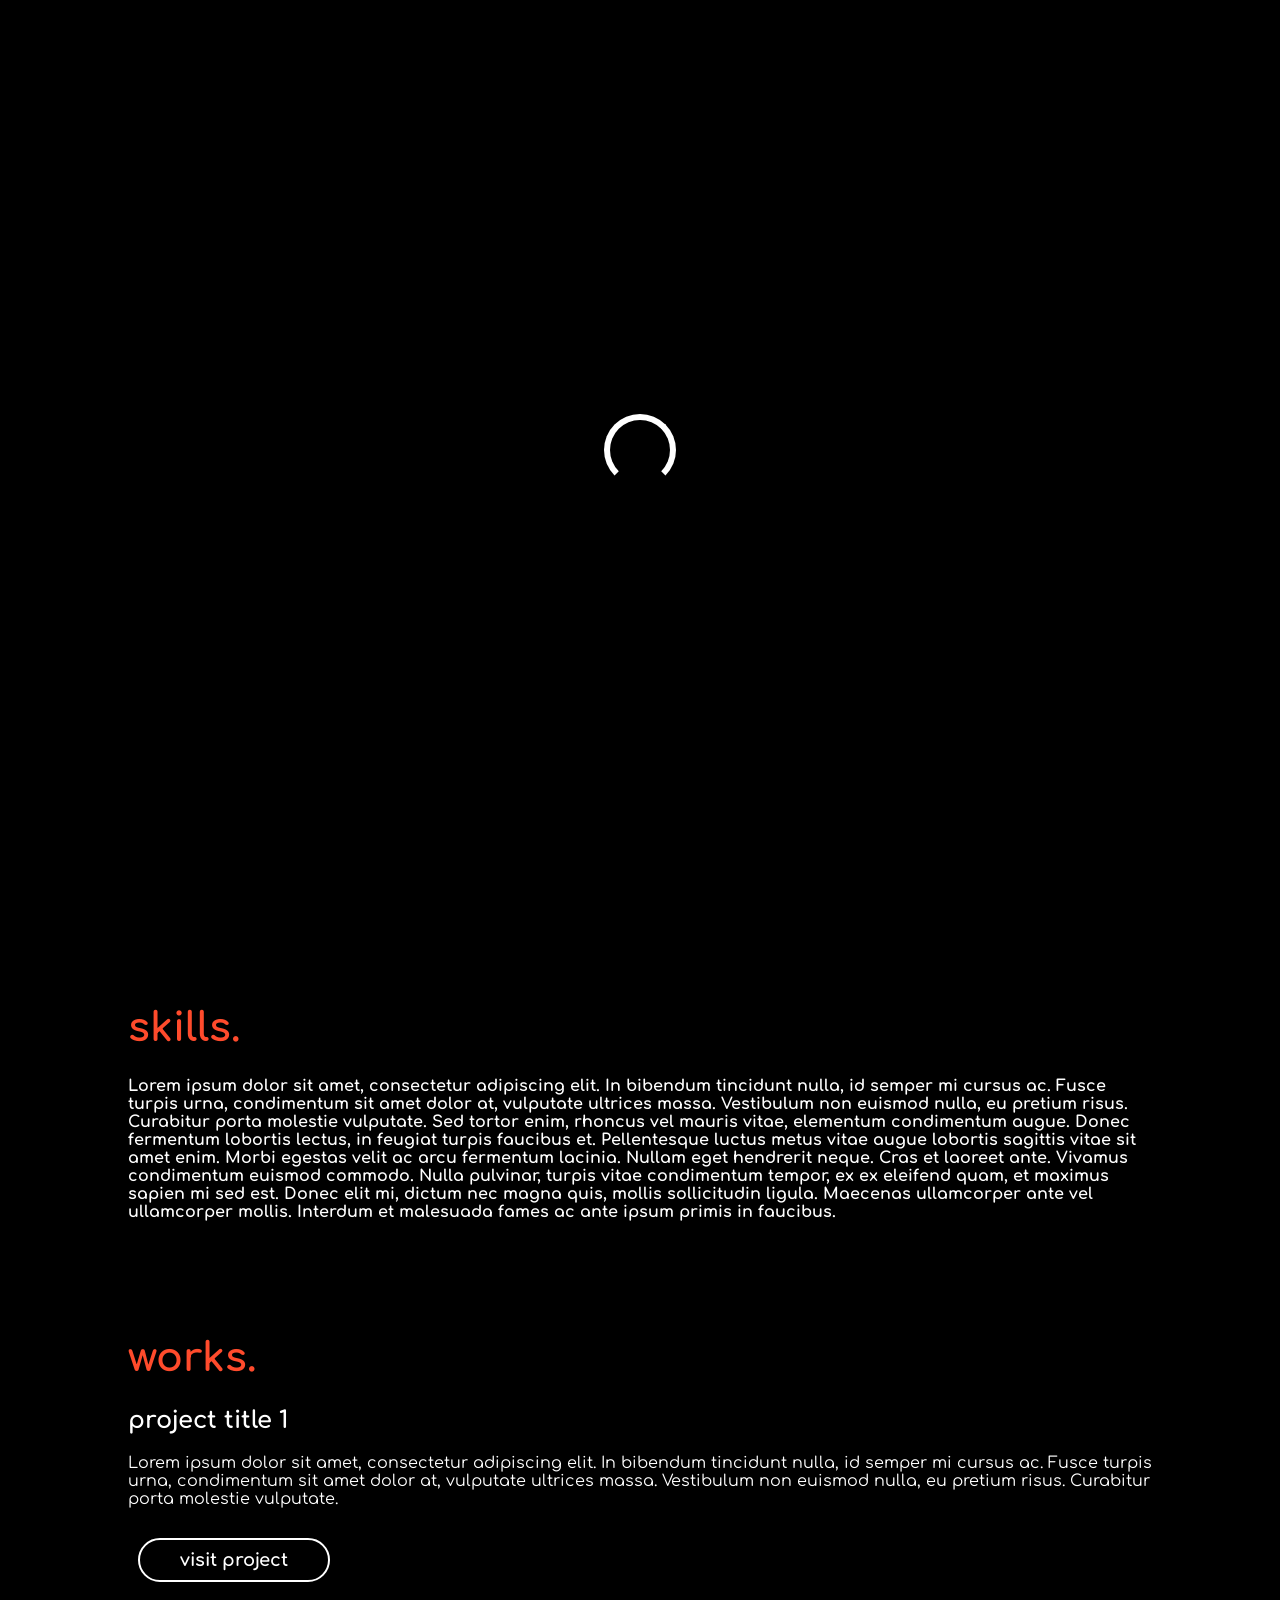
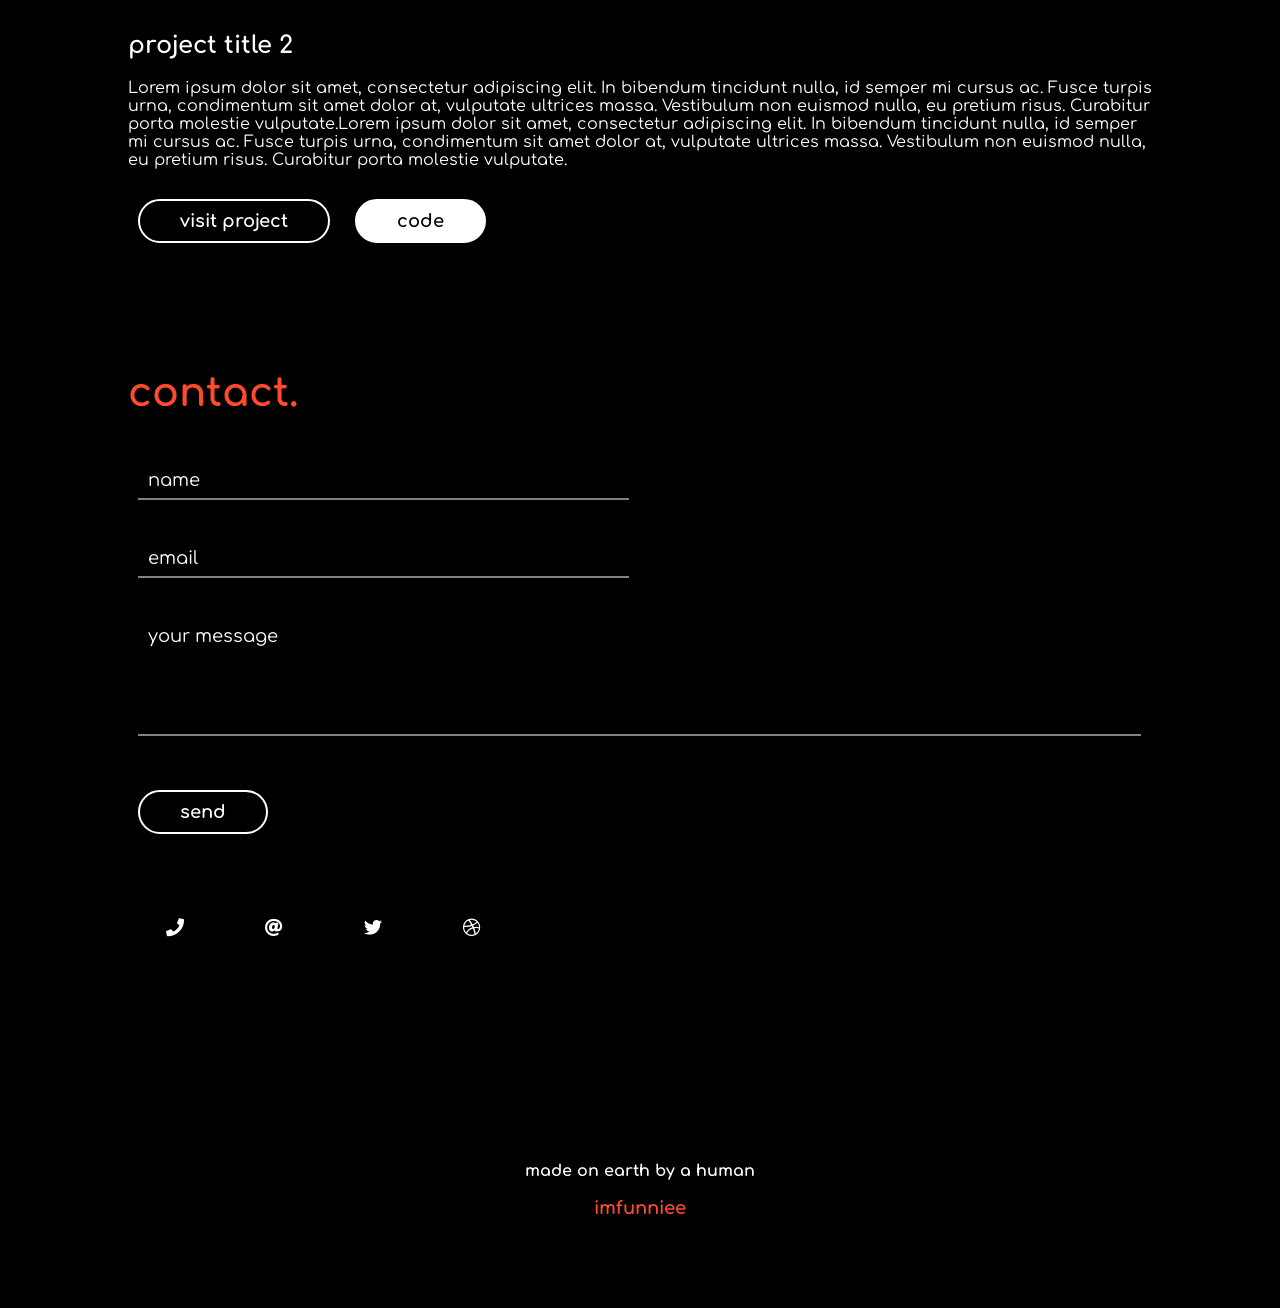
==== index.html @ 2e45a076 "Create index.html copied index from template 1" ====
<!DOCTYPE html>
<html lang="en">
<head>
    <meta charset="UTF-8">
    <meta name="viewport" content="width=device-width, initial-scale=1.0">
    <meta http-equiv="X-UA-Compatible" content="ie=edge">
    <title>Santiago Ricoy</title>
    <link rel="stylesheet" href="https://cdnjs.cloudflare.com/ajax/libs/animate.css/3.7.0/animate.min.css">
    <link href="https://fonts.googleapis.com/css?family=Comfortaa:700" rel="stylesheet">
    <script src="https://code.jquery.com/jquery-3.3.1.min.js" integrity="sha256-FgpCb/KJQlLNfOu91ta32o/NMZxltwRo8QtmkMRdAu8=" crossorigin="anonymous"></script>
    <link rel="stylesheet" href="https://use.fontawesome.com/releases/v5.7.1/css/all.css" integrity="sha384-fnmOCqbTlWIlj8LyTjo7mOUStjsKC4pOpQbqyi7RrhN7udi9RwhKkMHpvLbHG9Sr" crossorigin="anonymous">
    <link rel="stylesheet" href="index.css">
</head>
<body>
    <div id="loading">
        <div id="spinner"></div>
    </div>
    <div id="header" class="animated slideInDown" style="animation-delay:1.8s;">
    <div id="title">Santiago Ricoy</div><br>
    <div id="links">
        <a href="#skills">skills</a>
        <a href="#work" style="margin:0px 60px;">works</a>
        <a href="#contact">contact</a>
    </div>
    </div>

    <center>
    <div id="middle">
        <div id="tagline" class="animated zoomIn" style="animation-delay:1.8s;">
            if you're reading this, that mean's you can read<br>
            <button class="btn_one">haha ok</button>
        </div>
    </div>
    </center>

    <div id="portfolio">
             <div id="skills">
                 <h1>skills.</h1>   
                 <div>
                        <p>
                            Lorem ipsum dolor sit amet, consectetur adipiscing elit. In bibendum tincidunt nulla, id semper mi cursus ac. Fusce turpis urna, condimentum sit amet dolor at, vulputate ultrices massa. Vestibulum non euismod nulla, eu pretium risus. Curabitur porta molestie vulputate. Sed tortor enim, rhoncus vel mauris vitae, elementum condimentum augue. Donec fermentum lobortis lectus, in feugiat turpis faucibus et. Pellentesque luctus metus vitae augue lobortis sagittis vitae sit amet enim. Morbi egestas velit ac arcu fermentum lacinia. Nullam eget hendrerit neque. Cras et laoreet ante. Vivamus condimentum euismod commodo. Nulla pulvinar, turpis vitae condimentum tempor, ex ex eleifend quam, et maximus sapien mi sed est. Donec elit mi, dictum nec magna quis, mollis sollicitudin ligula. Maecenas ullamcorper ante vel ullamcorper mollis. Interdum et malesuada fames ac ante ipsum primis in faucibus.
                        </p>
                 </div> 
             </div>
         
              <div id="work">
                 <h1>works.</h1>

                 <div class="project">
                 <h2>project title 1</h2>
                 <div>Lorem ipsum dolor sit amet, consectetur adipiscing elit. In bibendum tincidunt nulla, id semper mi cursus ac. Fusce turpis urna, condimentum sit amet dolor at, vulputate ultrices massa. Vestibulum non euismod nulla, eu pretium risus. Curabitur porta molestie vulputate.</div>
                 <button class="btn_one">visit project</button>
                </div>

                <div class="project">
                 <h2>project title 2</h2>
                 <div>Lorem ipsum dolor sit amet, consectetur adipiscing elit. In bibendum tincidunt nulla, id semper mi cursus ac. Fusce turpis urna, condimentum sit amet dolor at, vulputate ultrices massa. Vestibulum non euismod nulla, eu pretium risus. Curabitur porta molestie vulputate.Lorem ipsum dolor sit amet, consectetur adipiscing elit. In bibendum tincidunt nulla, id semper mi cursus ac. Fusce turpis urna, condimentum sit amet dolor at, vulputate ultrices massa. Vestibulum non euismod nulla, eu pretium risus. Curabitur porta molestie vulputate.
                 </div>
                 <button class="btn_one">visit project</button>
                 <button class="btn_two">code</button>
                </div>

             </div>
         
              <div id="contact">
                 <h1>contact.</h1> 
                 <form>
                     <input type="text" placeholder="name" required>
                     <input type="email" placeholder="email" required><br>
                     <textarea placeholder="your message" required rows="5"></textarea><br>
                     <button class="btn_one">send</button>
                 </form> 
                 <div id="details">
                    <a class="btn_social"><i class="fas fa-phone"></i></a>
                    <a class="btn_social"><i class="fas fa-at"></i></a>
                    <a class="btn_social"><i class="fab fa-twitter"></i></a>
                    <a class="btn_social"><i class="fab fa-dribbble"></i></a>
                 </div>   
             </div>
    </div>
    <div id="footer">
        made on earth by a human <br><br> <a href="https://imfunniee.github.io">imfunniee</a>
    </div>
<script src="index.js" type="text/javascript"></script>
</body>
</html>
---- index.css ----
body,html {
    padding:0px;
    margin:0px;
    font-family: 'Comfortaa', cursive;
    font-weight:bold;
    color:#fff;
    background:rgb(0, 0, 0);
    scroll-behavior: smooth;
}
#loading {
    width: 100vw;
    height: 100vh;
    position: fixed;
    background: #000;
    z-index: 999;
    display: flex;
    justify-content: center;
    flex-direction: column;
    align-items: center;
}
#spinner {
    animation: rotate 0.56s infinite linear;
    width:60px;
    height:60px;
    border:6px solid #fff;
    border-bottom:6px solid #000;
    border-radius:50%;
    margin:0;
}
@keyframes rotate {
    0% {transform: rotate(0deg);}
    100% {transform: rotate(360deg);}
}
#header {
    width:80%;
    padding:4% 10%;
    text-align:center;
    position:absolute;
    transition:0.6s ease-in-out;
}
#header div {
    display:block;
}
#title {
    font-size:40px;
    background-image: linear-gradient(to left, #FF416C 0%, #FF4B2B 100%);
    -webkit-background-clip:text;
    background-clip:text;
    -webkit-text-fill-color: transparent;
    background-size:500% 500% !important;
    -webkit-animation: Gradient 20s ease infinite;
    -moz-animation: Gradient 20s ease infinite;
    -o-animation: Gradient 20s ease infinite;
    animation: Gradient 20s ease infinite;
    font-family: 'Comfortaa', cursive;
}
#links {
    margin:40px 0px;
    transition:0.6s ease-in-out;
    color:#fff;
}
#links a {
    margin:0px 30px;
    color:inherit;
    text-decoration:none;
    transition:0.4s ease-in-out;
    padding:5px 8px;
    border-bottom:2px solid transparent;
}
#links a:hover {
    border-bottom:2px solid #fff;
}
#middle {
    width:100%;
    height:80vh;
    background:linear-gradient(0deg,rgba(0,0,0,1),rgba(0,0,0,0)),url("https://images.unsplash.com/photo-1494587351196-bbf5f29cff42?ixlib=rb-1.2.1&ixid=eyJhcHBfaWQiOjEyMDd9&&w=1351&q=80") center center fixed;
    background-size:100% auto;
    background-repeat:no-repeat;
    color:white;
    display:flex;
    justify-content:center;
    flex-direction:column;
    transition:1s ease-in-out;
    padding-top:20vh;
}
#tagline {
    font-size:50px;
    width:60%;
}
#portfolio {
    width:80%;
    padding:2% 10%;
}
#portfolio div h1 {
    font-size:40px;
    background-image: linear-gradient(to left, #FF416C 0%, #FF4B2B 100%);
    -webkit-background-clip:text;
    background-clip:text;
    -webkit-text-fill-color: transparent;
    background-size:500% 500% !important;
    -webkit-animation: Gradient 20s ease infinite;
    -moz-animation: Gradient 20s ease infinite;
    -o-animation: Gradient 20s ease infinite;
    animation: Gradient 20s ease infinite;
    font-family: 'Comfortaa', cursive;
}
#skills {
    margin:4vh 0px !important;
    padding:2vh 0px !important;
}
#work {
    margin:4vh 0px !important;
    padding:2vh 0px !important;
}
#contact {
    margin:4vh 0px !important;
    padding:2vh 0px !important;
}
#contact form {
    width:100%;
}
#contact form input {
    width:46%;
    margin:20px 1%;
    background:transparent;
    border:0px;
    border-bottom:2px solid rgba(255,255,255,0.5);
    padding:8px 10px;
    font-family: 'Comfortaa', cursive;
    font-size:18px;
    transition:0.4s ease-in-out;
    color:#fff;
}
#contact form textarea {
    width:96%;
    margin:20px 1%;
    padding:8px 10px;
    border:0px;
    border-bottom:2px solid rgba(255,255,255,0.5);
    padding:8px 10px;
    font-family: 'Comfortaa', cursive;
    font-size:18px;
    background:transparent;
    resize:none;
    transition:0.4s ease-in-out;
    color:#fff;
}
#contact form input:focus {
    outline:none;
    border-bottom:2px solid rgba(255,255,255,1);
}
#contact form textarea:focus {
    outline:none;
    border-bottom:2px solid rgba(255,255,255,1);
}
::placeholder {
    color:#fff;
}
.btn_one {
    color:white;
    padding:10px 40px;
    border-radius:50px;
    border:2px solid #fff;
    font-size:18px;
    font-family: 'Comfortaa', cursive;
    font-weight:bold;
    background:transparent;
    transition:0.4s ease-in-out;
    margin:30px 10px;
}
.btn_one:hover {
    background:white;
    cursor:pointer;
    color:#000;
}
.project div {
    font-weight:normal;
}
.btn_two {
    color:#000;
    padding:10px 40px;
    border-radius:50px;
    border:2px solid #fff;
    font-size:18px;
    font-family: 'Comfortaa', cursive;
    font-weight:bold;
    background:#fff;
    transition:0.4s ease-in-out;
    margin:30px 10px;
}
.btn_two:hover {
    background:transparent;
    cursor:pointer;
    color:#fff;
}
#details {
    margin:6vh 0px;
}
.btn_social {
    font-size:18px;
    color:#fff;
    margin:40px 20px;
    padding:15px 18px;
    border-radius:50%;
    background:#000;
    transition:0.4s ease-in-out;
}
.btn_social:hover {
    color:#000;
    background:#fff;
    cursor:pointer;
}
@media (max-width: 900px){
    #header {
        width:94%;
        padding:15% 3%;
    }
    #title {
        font-size:30px;
    }
    #links {
        margin:30px 0px;
    }
    #links a {
        margin:0px;
    }
    #middle {
        width:100%;
        border-radius:0px;
        height:80vh;
        background-size:cover;
    }
    #tagline {
        width:90%;
        font-size:30px;
    }
    .btn_one {
        font-size:14px;
        padding:8px 20px;
    }
    .btn_two {
        font-size:14px;
        padding:8px 20px;
    }
    #contact form input {
        width:92%;
    }
    #contact form textarea {
        width:92%;
    }
    .btn_social {
        font-size:14px;
        margin:10px;
        padding:10px 11px;
    }
}
#footer {
    width:100%;
    padding:10vh 0px;
    text-align:center;
    font-weight:bold;
}
#footer a {
    font-size:18px;
    background-image: linear-gradient(to left, #FF416C 0%, #FF4B2B 100%);
    -webkit-background-clip:text;
    background-clip:text;
    -webkit-text-fill-color: transparent;
    background-size:500% 500% !important;
    -webkit-animation: Gradient 20s ease infinite;
    -moz-animation: Gradient 20s ease infinite;
    -o-animation: Gradient 20s ease infinite;
    animation: Gradient 20s ease infinite;
    font-family: 'Comfortaa', cursive;
    text-decoration:none;
}
button:focus {
    outline:none;
}
::-webkit-scrollbar {
    width:5px;
    height:5px;
}
::-webkit-scrollbar-track {
    background: #f1f1f1; 
}
::-webkit-scrollbar-thumb {
    background: #000; 
}
::-webkit-scrollbar-thumb:hover {
    background: #555; 
}
@-webkit-keyframes Gradient {
0% {background-position: 0% 50%}
50% {background-position: 100% 50%}
100% {background-position: 0% 50%}
}
@-moz-keyframes Gradient {
0% {background-position: 0% 50%}
50% {background-position: 100% 50%}
100% {background-position: 0% 50%}
}
@keyframes Gradient {
0% {background-position: 0% 50%}
50% {background-position: 100% 50%}
100% {background-position: 0% 50%}
}
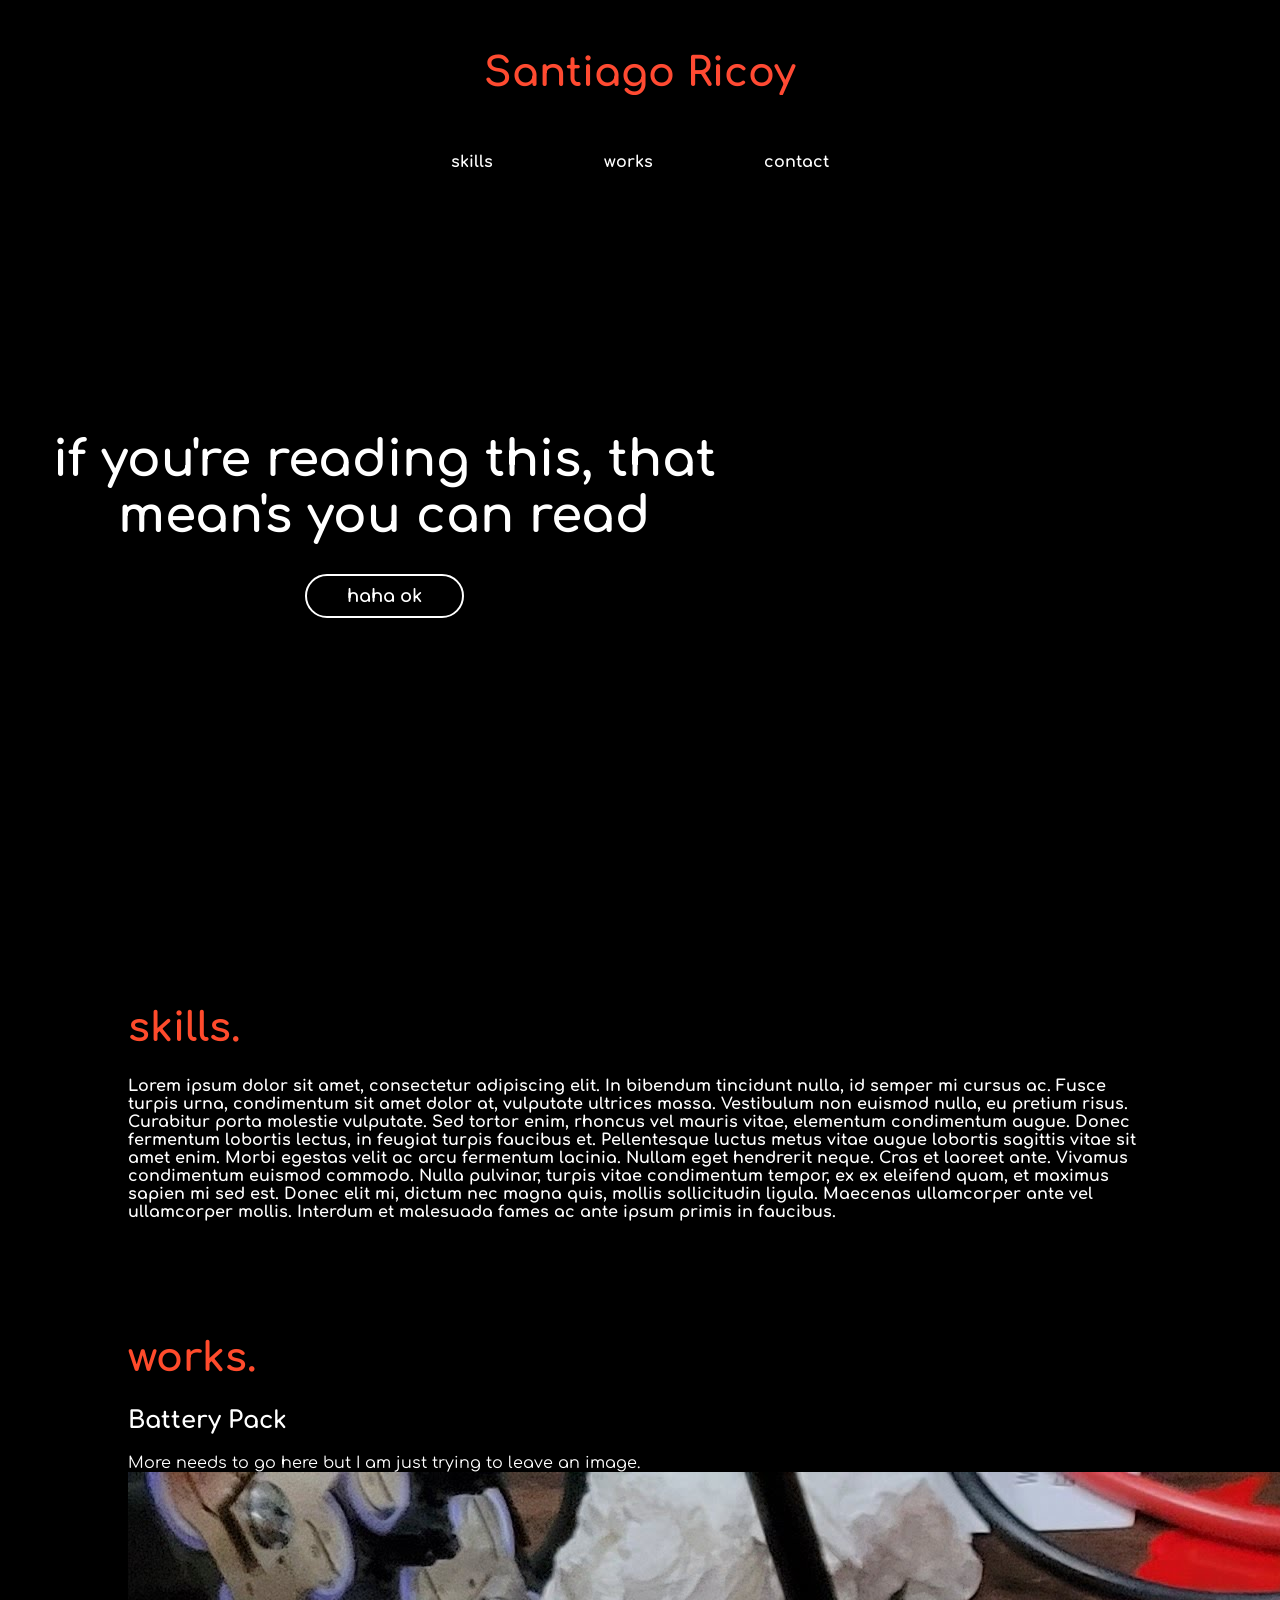
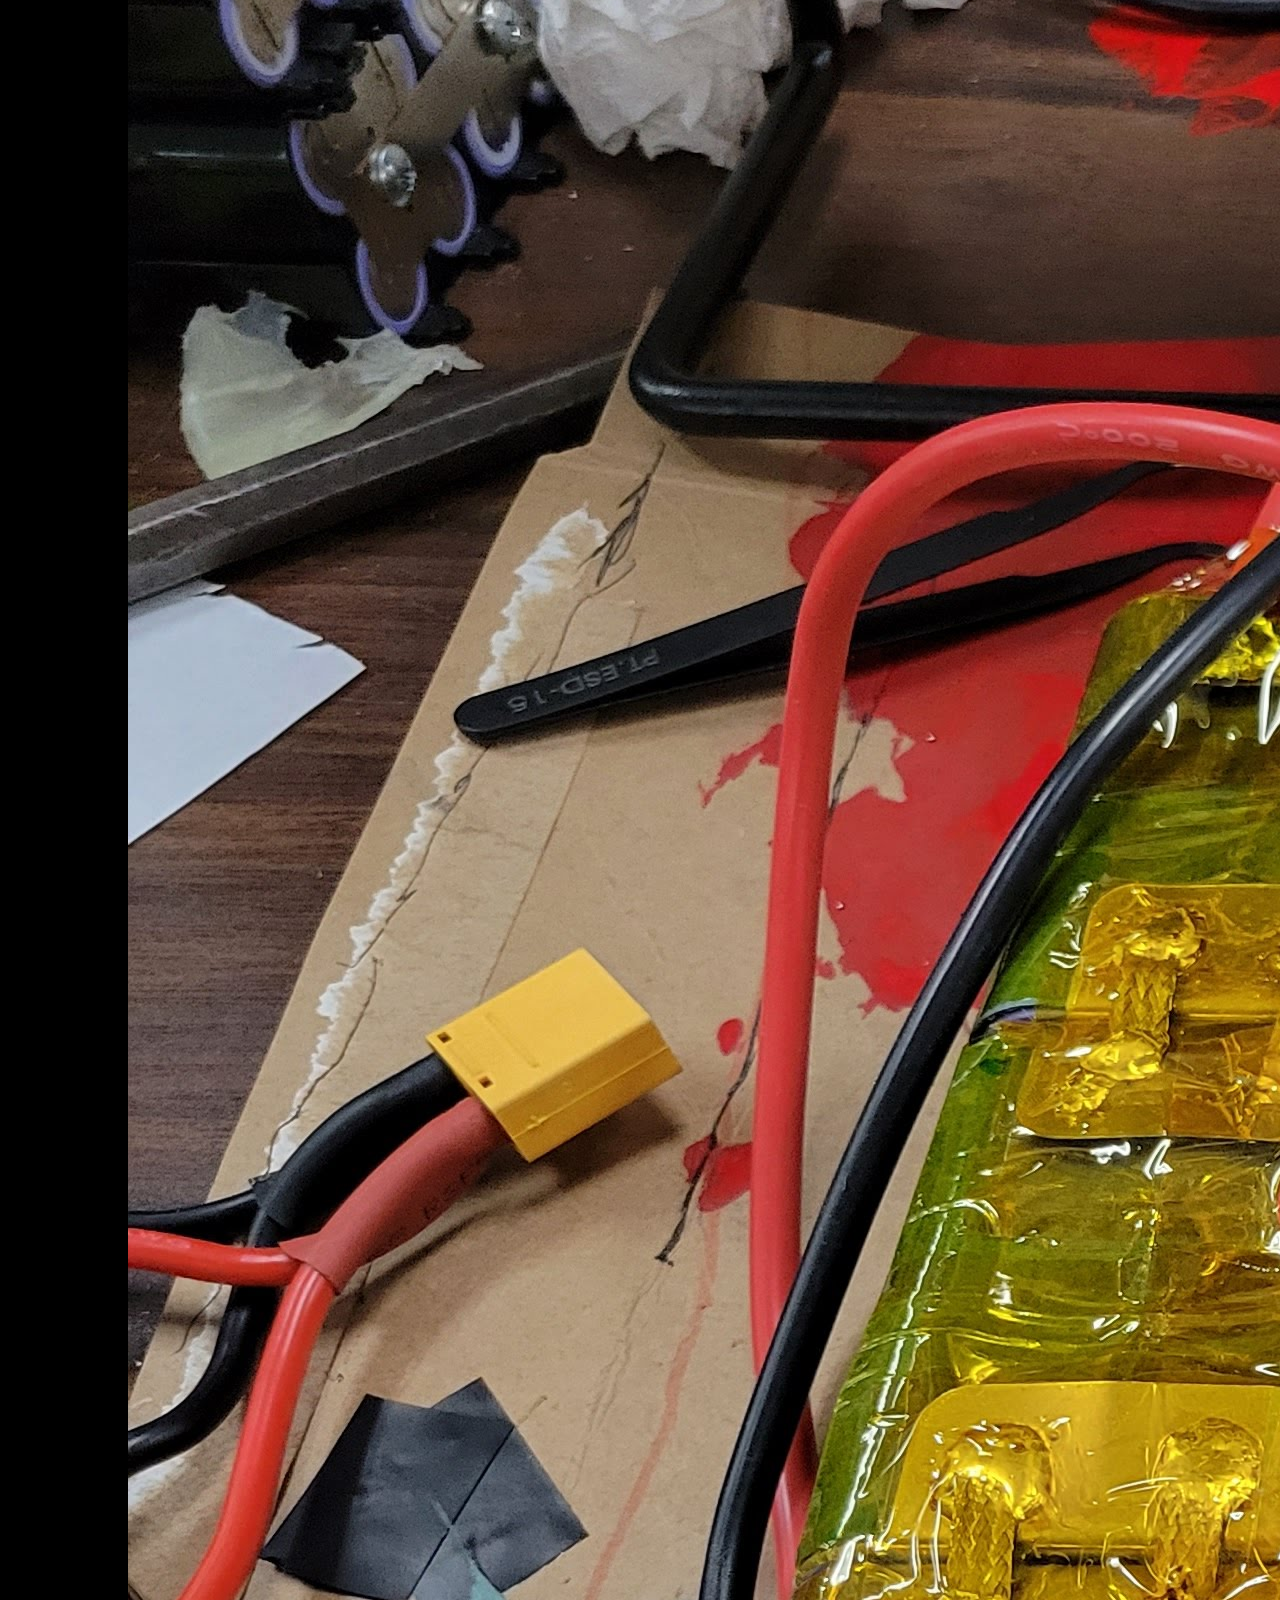
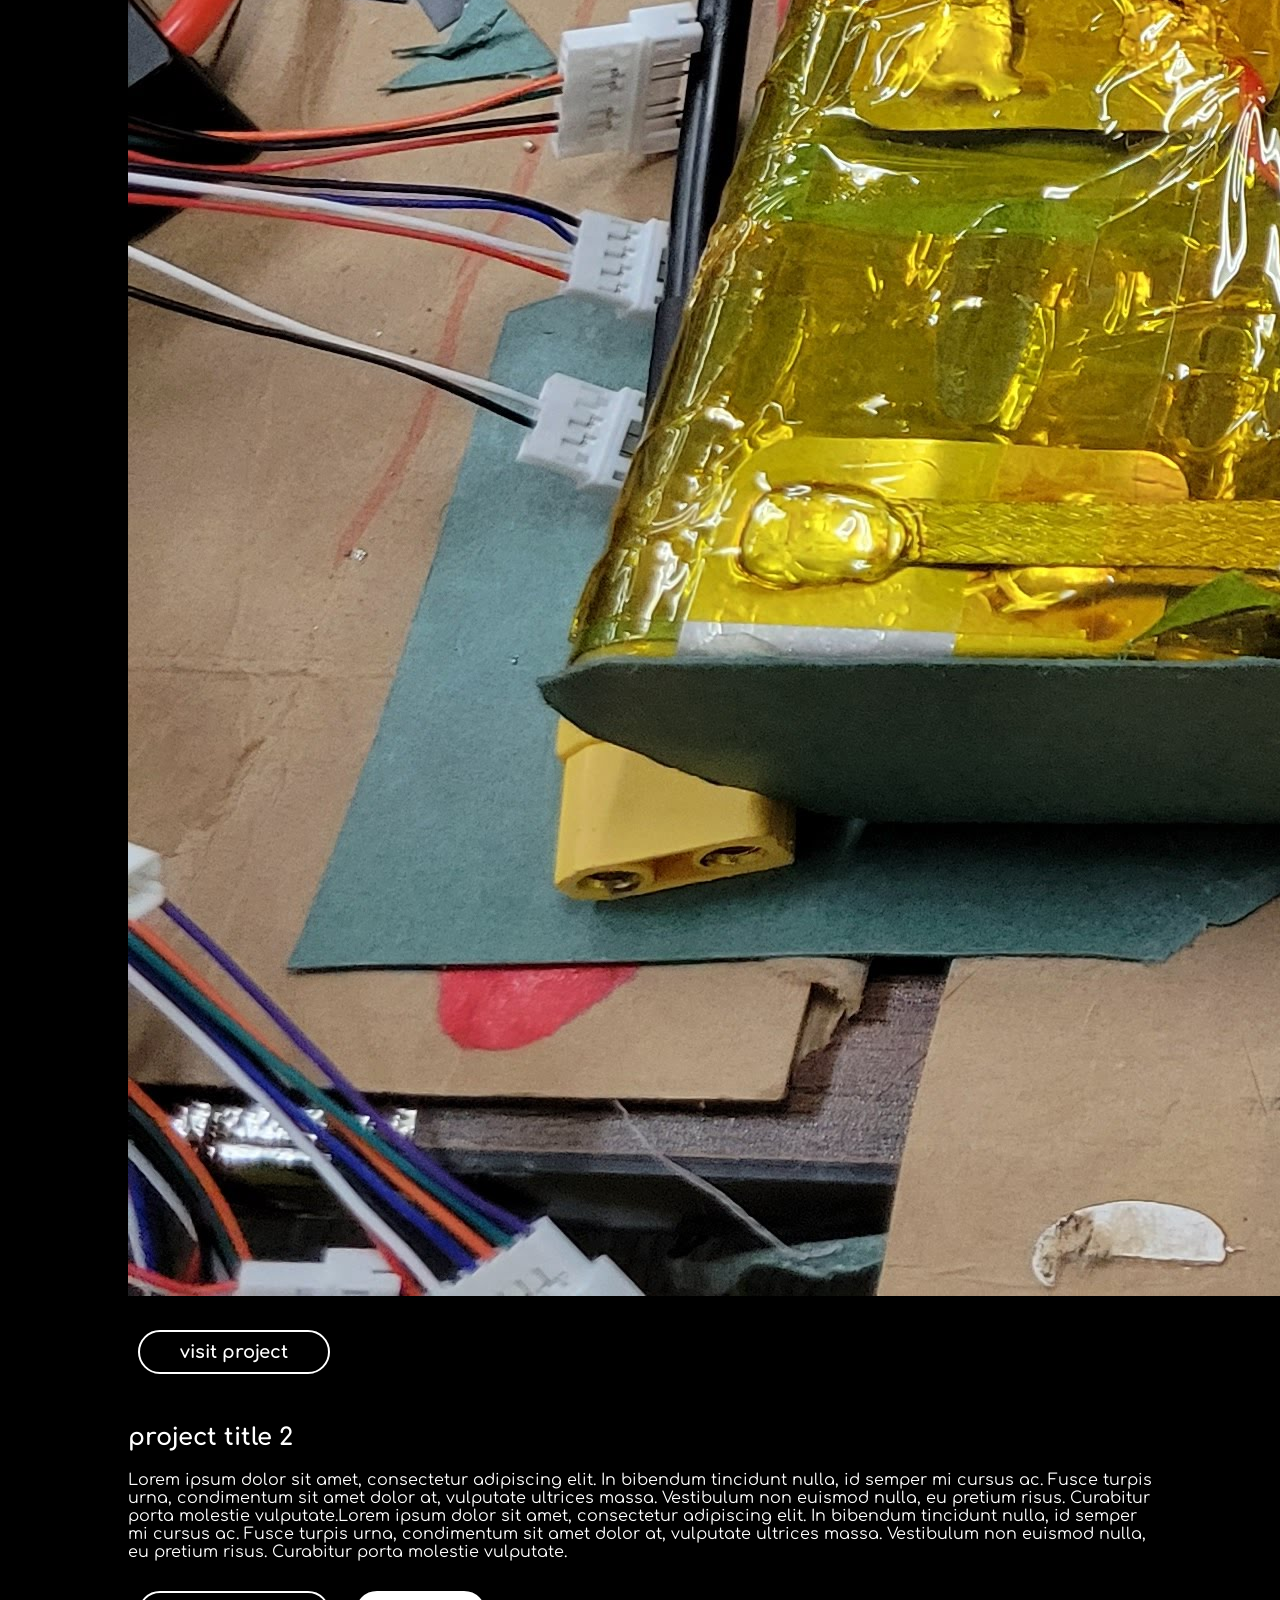
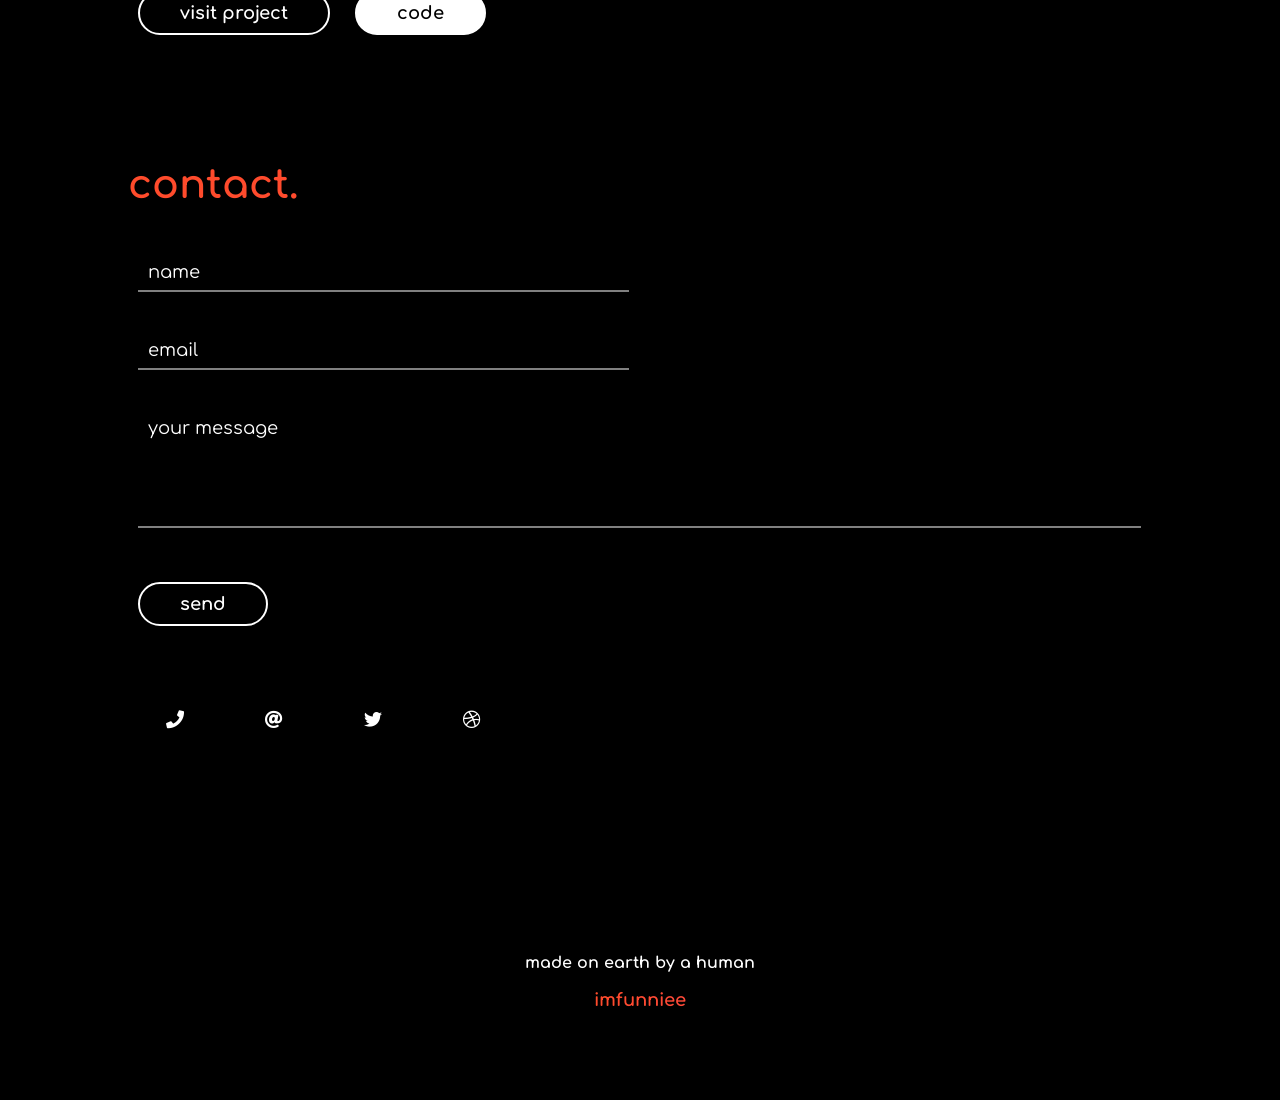
==== commit fcc0420e: "Update index.html Added an image" ====
--- a/index.html
+++ b/index.html
@@ -47,8 +47,9 @@
                  <h1>works.</h1>
 
                  <div class="project">
-                 <h2>project title 1</h2>
-                 <div>Lorem ipsum dolor sit amet, consectetur adipiscing elit. In bibendum tincidunt nulla, id semper mi cursus ac. Fusce turpis urna, condimentum sit amet dolor at, vulputate ultrices massa. Vestibulum non euismod nulla, eu pretium risus. Curabitur porta molestie vulputate.</div>
+                 <h2>Battery Pack</h2>
+                 <div>More needs to go here but I am just trying to leave an image.</div>
+                     <img src="images/CompleteBatteryPack.jpg" alt="Battery Pack for PTV">
                  <button class="btn_one">visit project</button>
                 </div>
 
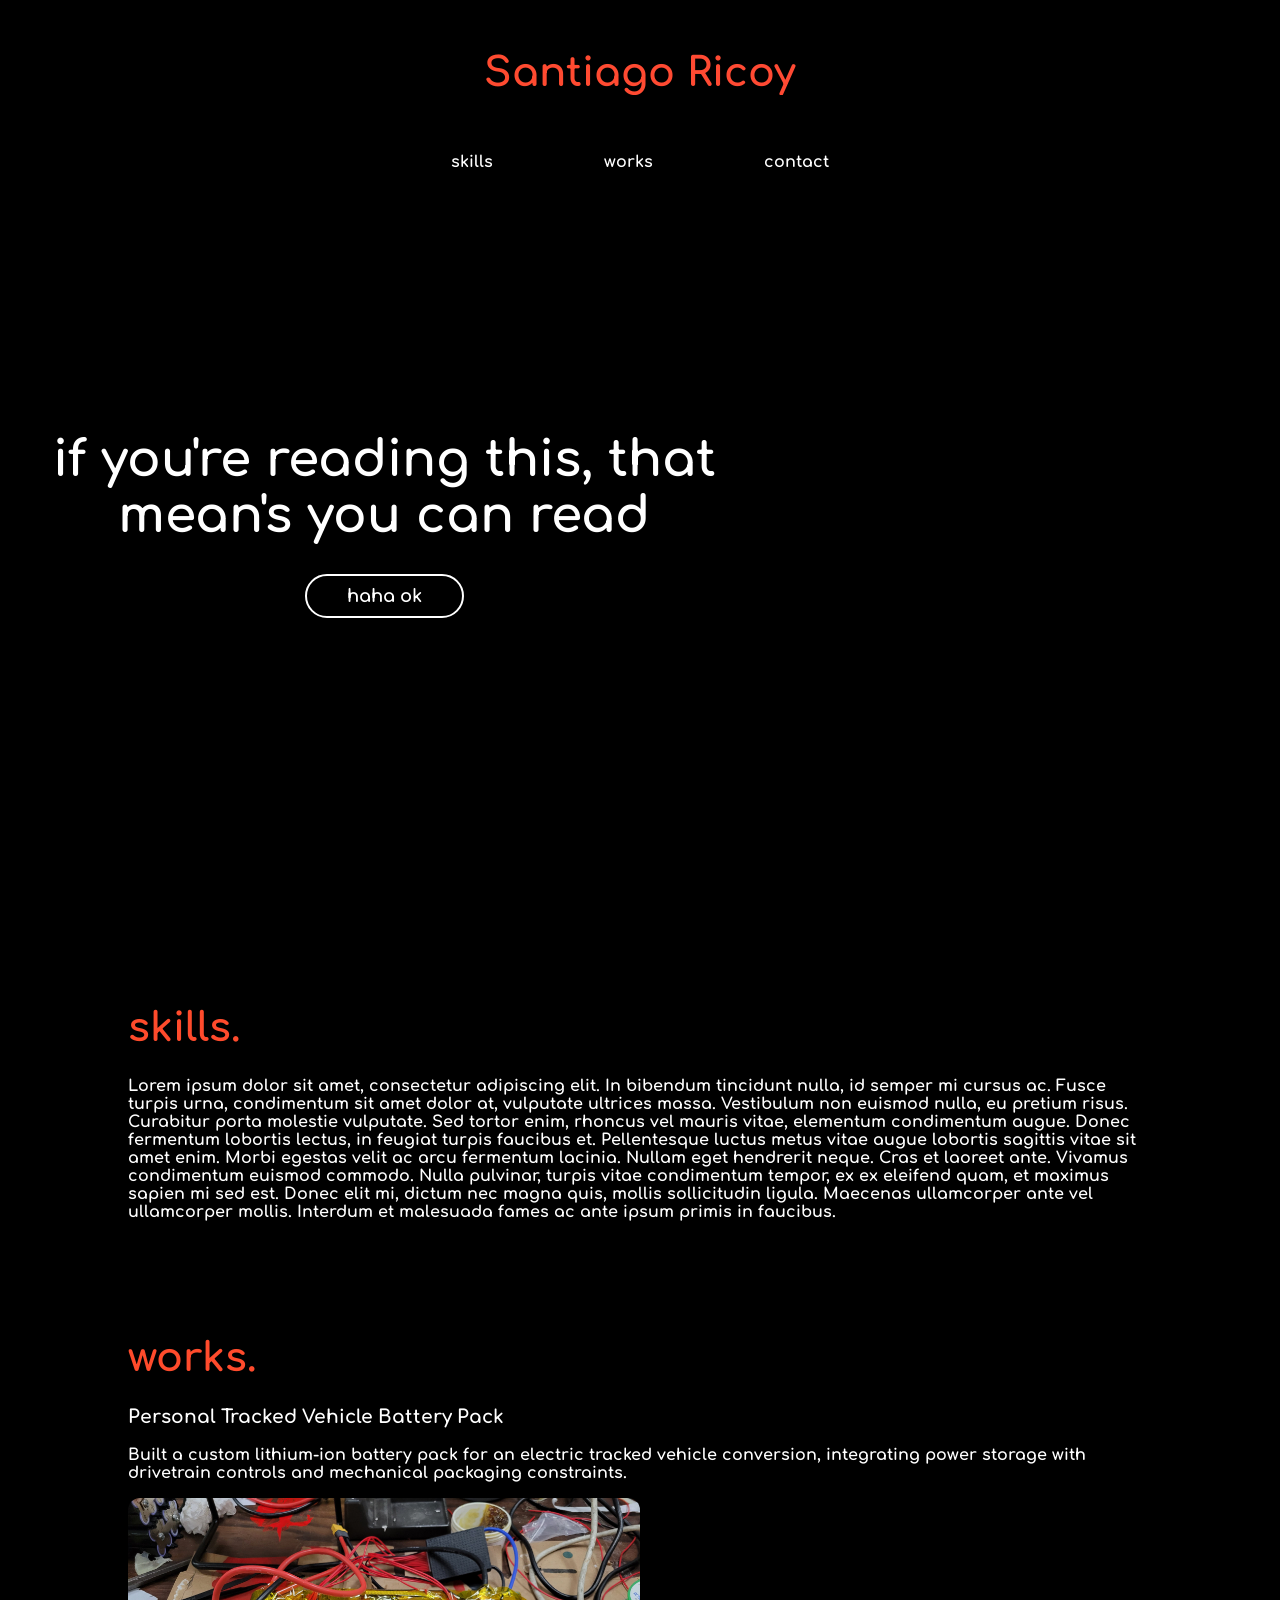
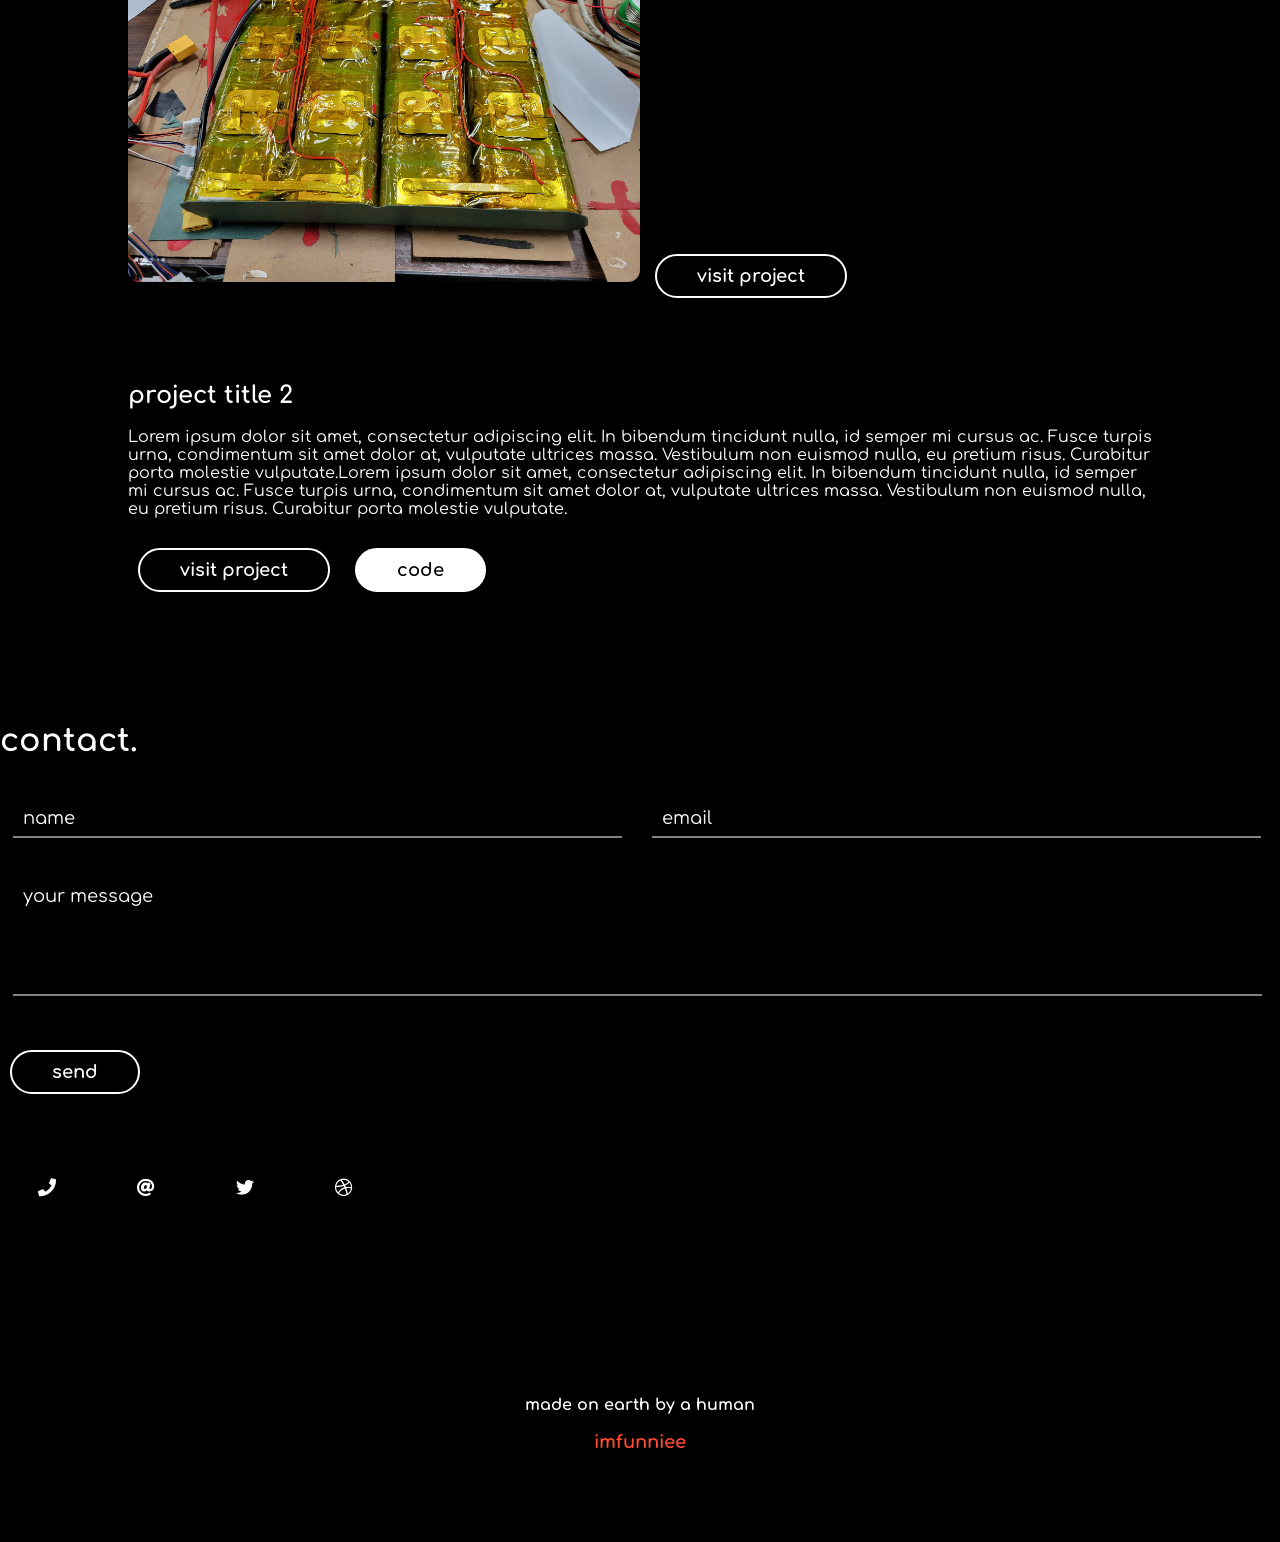
==== commit 6fca40ba: "Update index.html" ====
--- a/index.html
+++ b/index.html
@@ -47,8 +47,9 @@
                  <h1>works.</h1>
 
                  <div class="project">
-                 <h2>Battery Pack</h2>
-                 <div>More needs to go here but I am just trying to leave an image.</div>
+                 <h2><h3>Personal Tracked Vehicle Battery Pack</h2>
+                      <p>Built a custom lithium-ion battery pack for an electric tracked vehicle conversion, integrating power storage with drivetrain controls and mechanical packaging constraints.</p>
+                       </div>
                      <img src="images/CompleteBatteryPack.jpg" alt="Battery Pack for PTV">
                  <button class="btn_one">visit project</button>
                 </div>
--- a/index.css
+++ b/index.css
@@ -305,3 +305,10 @@
 50% {background-position: 100% 50%}
 100% {background-position: 0% 50%}
 }
+
+
+img {
+  max-width: 50%;
+  height: auto;
+  border-radius: 12px;
+}
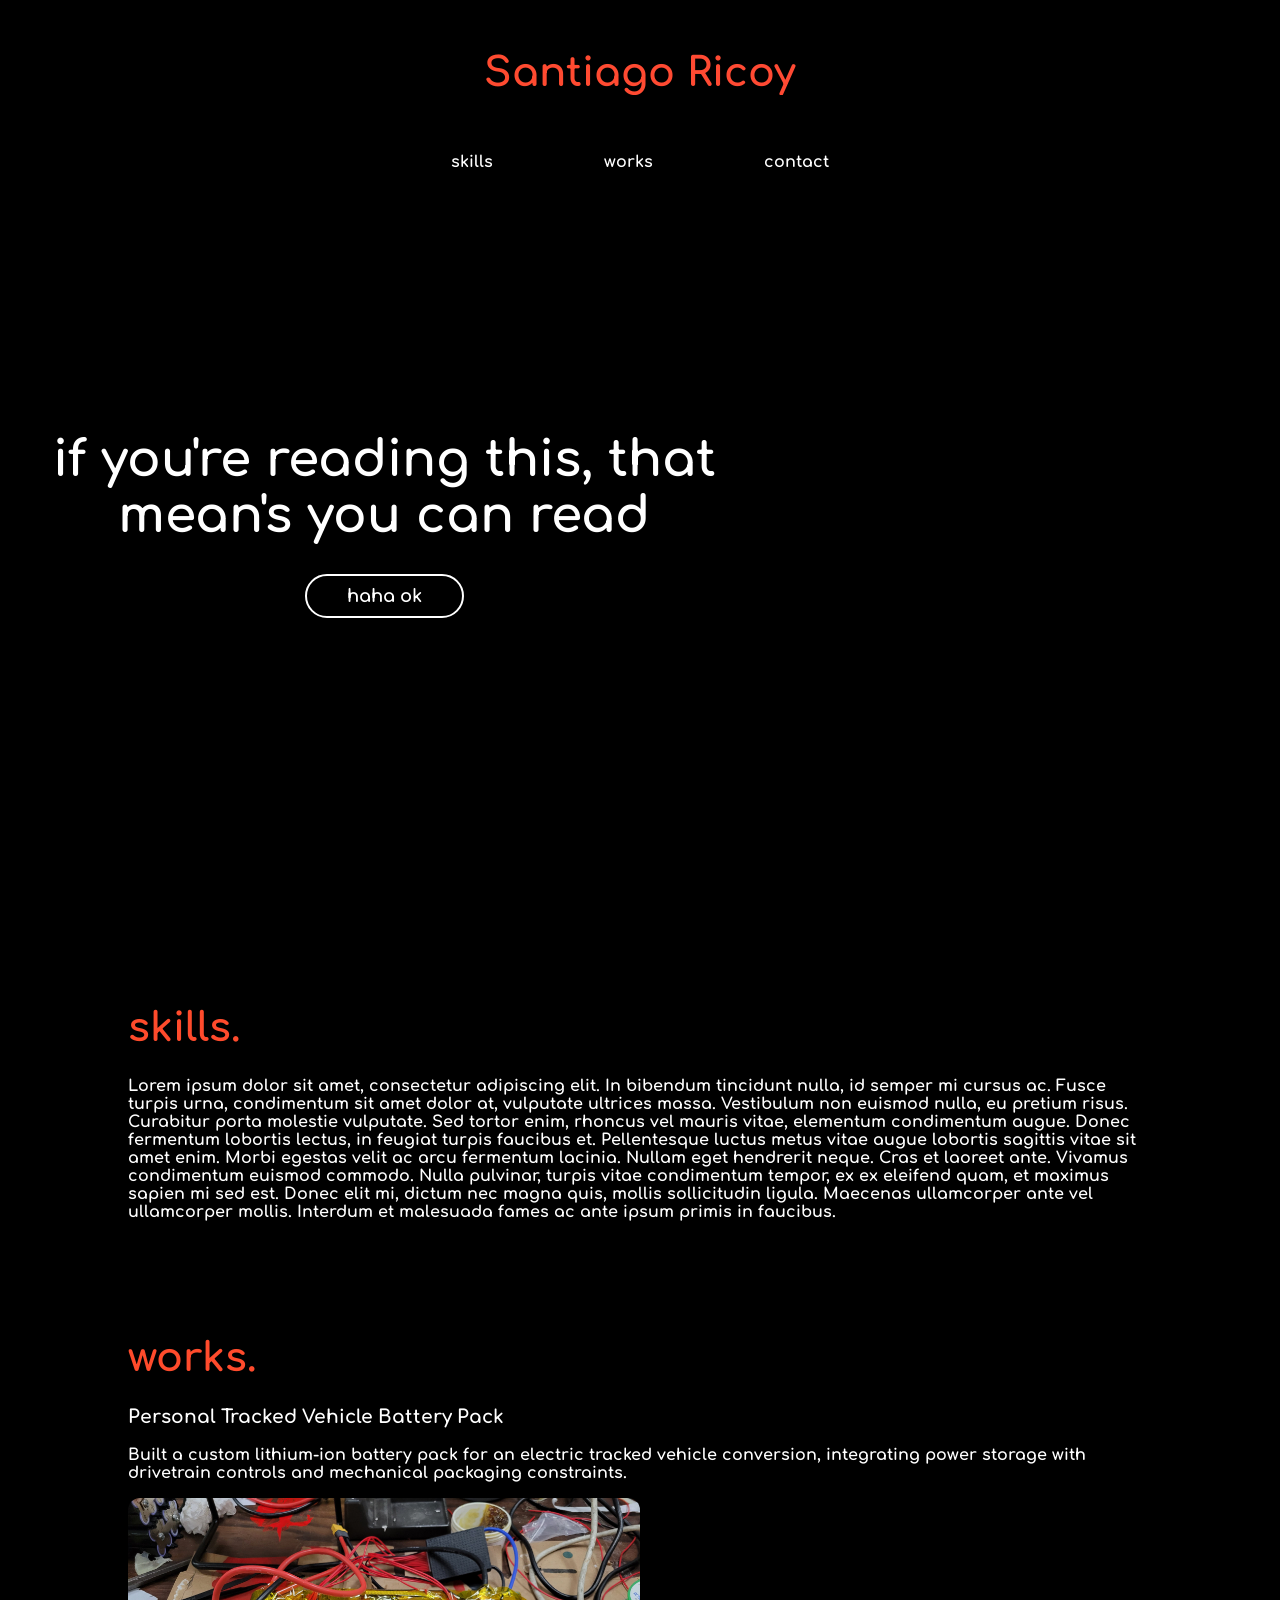
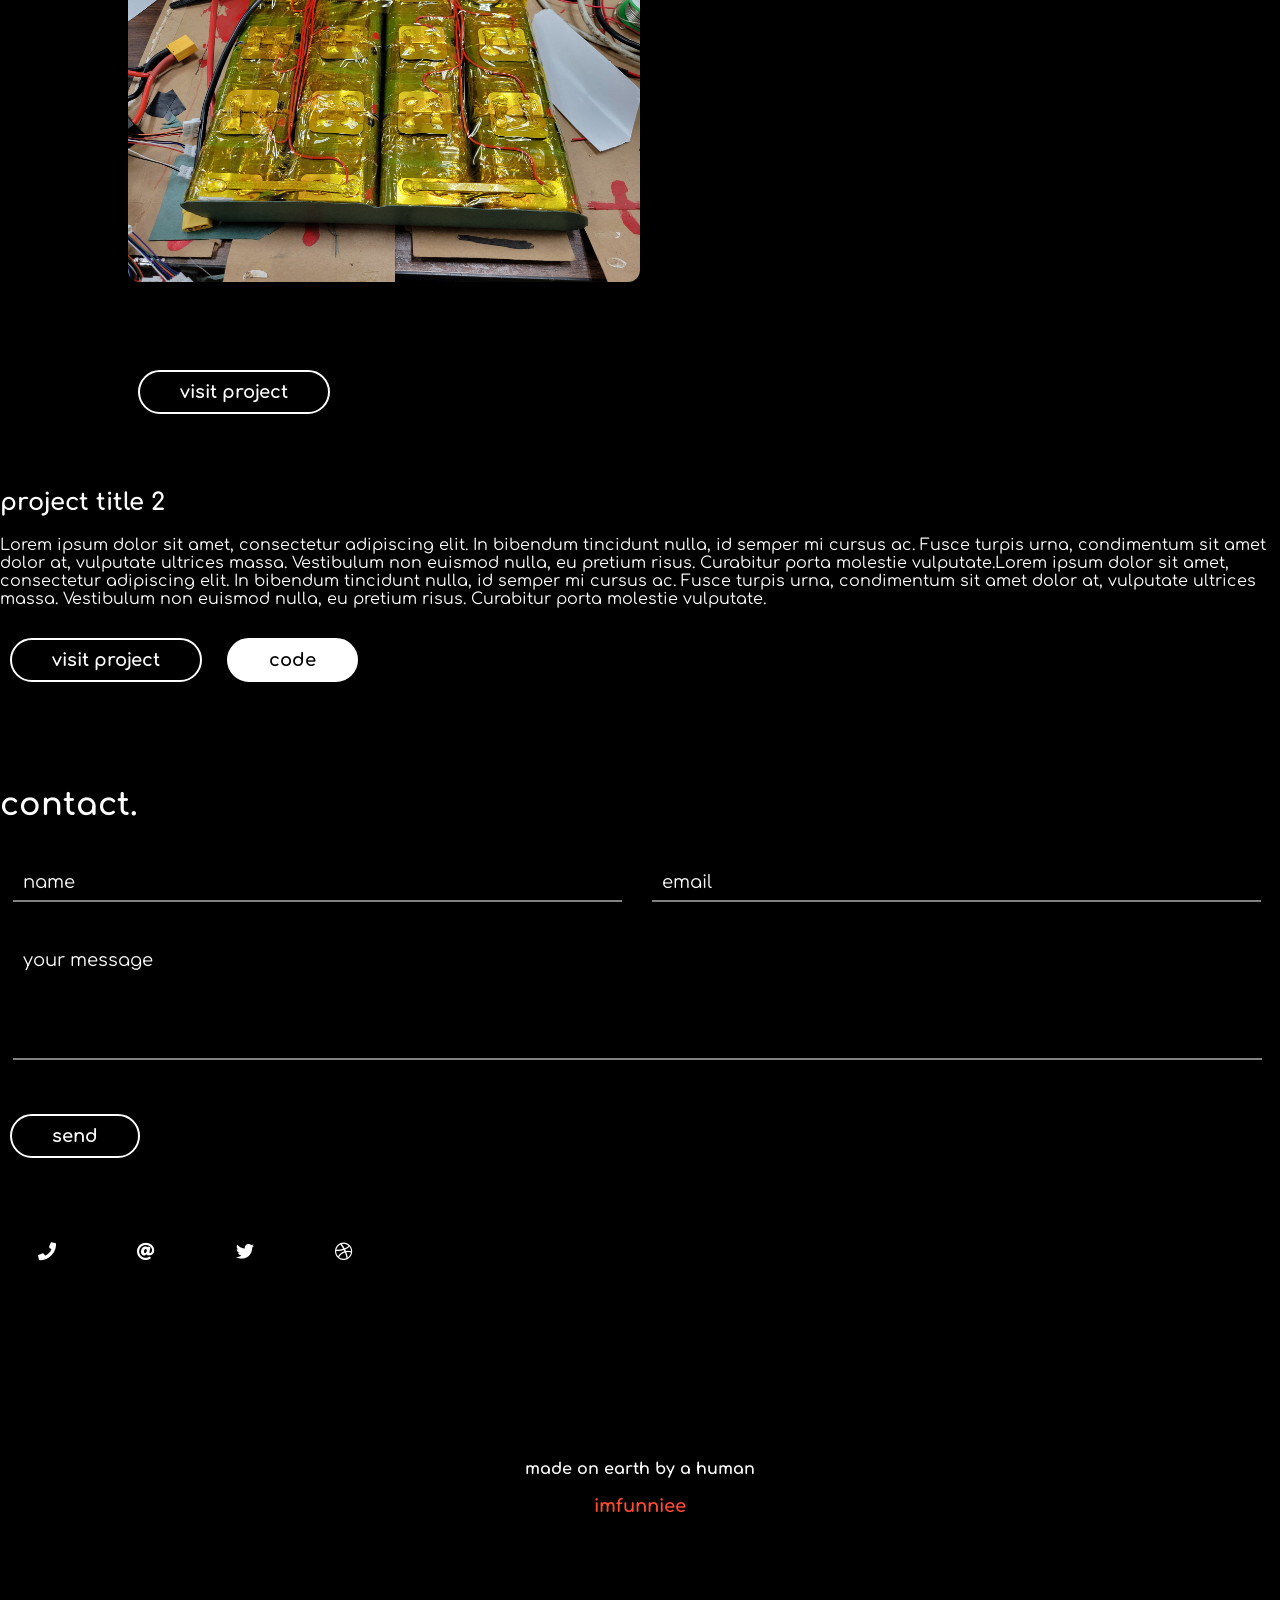
==== commit 956bafe9: "Update index.html Spacing image out" ====
--- a/index.html
+++ b/index.html
@@ -51,6 +51,7 @@
                       <p>Built a custom lithium-ion battery pack for an electric tracked vehicle conversion, integrating power storage with drivetrain controls and mechanical packaging constraints.</p>
                        </div>
                      <img src="images/CompleteBatteryPack.jpg" alt="Battery Pack for PTV">
+                </div>
                  <button class="btn_one">visit project</button>
                 </div>
 
--- a/index.css
+++ b/index.css
@@ -305,10 +305,9 @@
 50% {background-position: 100% 50%}
 100% {background-position: 0% 50%}
 }
-
-
 img {
-  max-width: 50%;
+  width: 50%;
+  max-width: 600px;
   height: auto;
   border-radius: 12px;
 }
